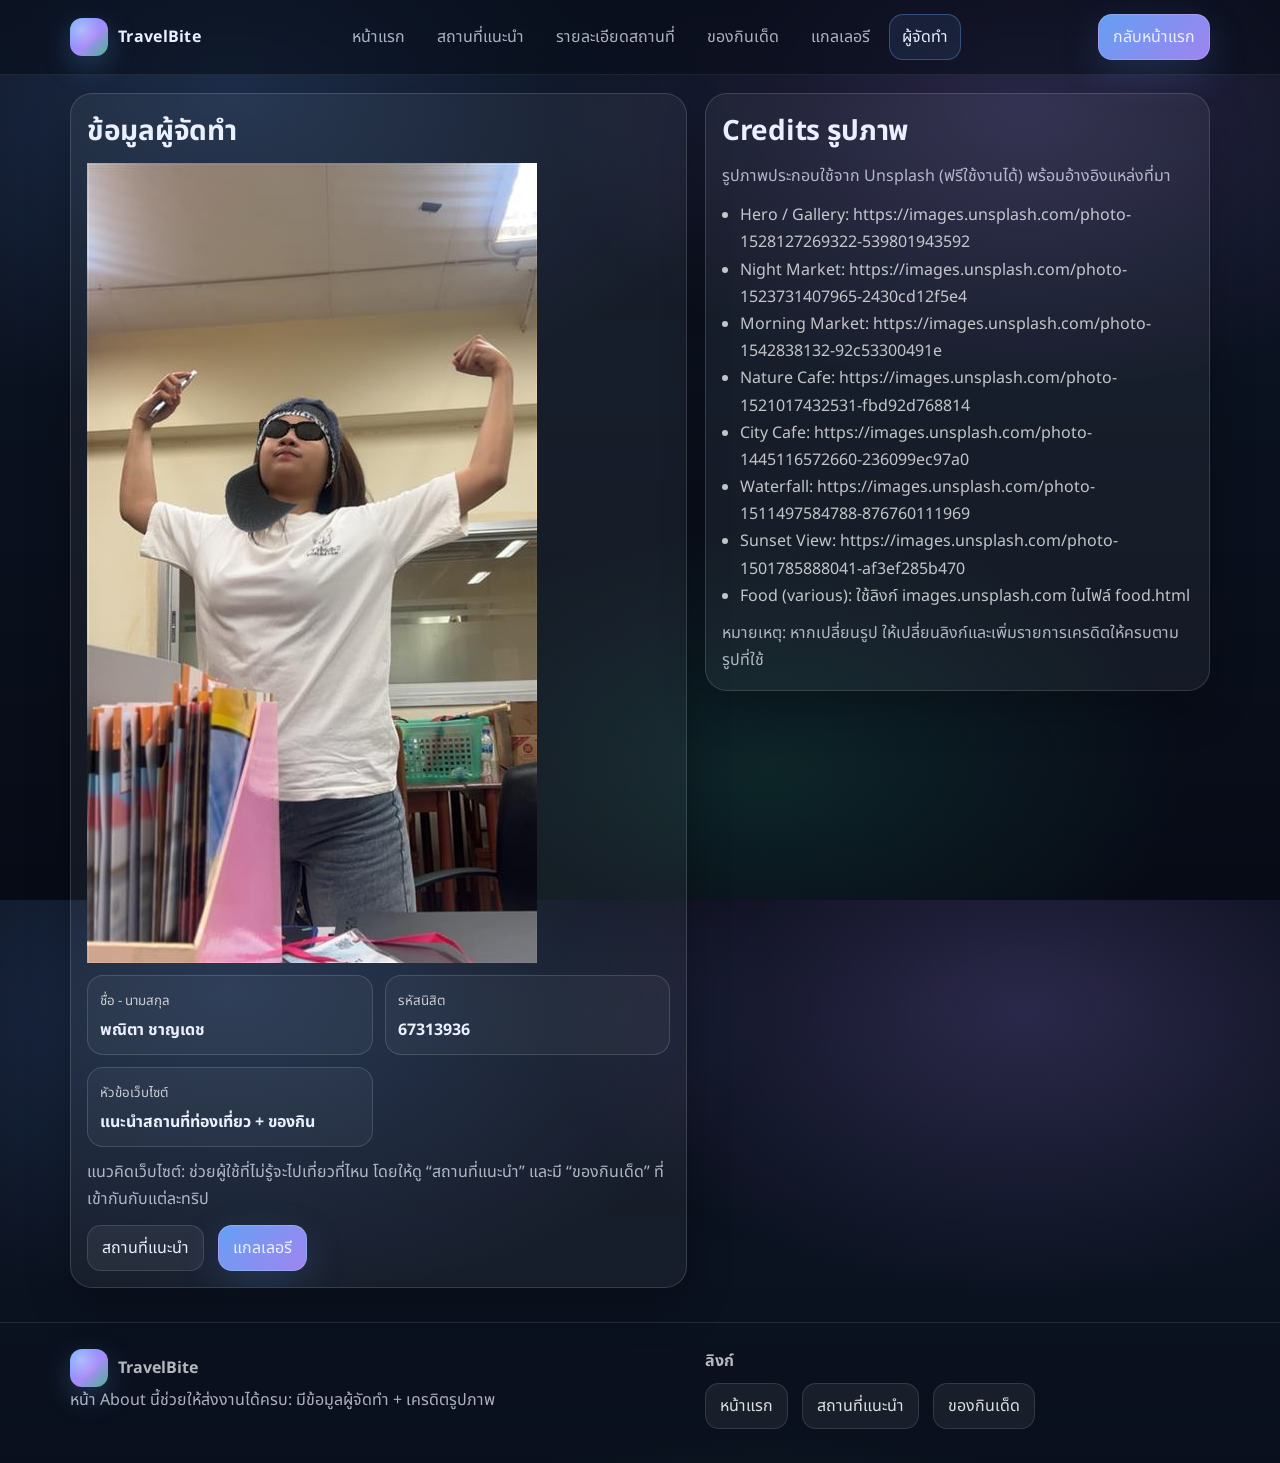
==== about.html @ 17a8e118 "Add files via upload" ====
<!doctype html>
<html lang="th">

<head>
  <meta charset="utf-8">
  <meta name="viewport" content="width=device-width, initial-scale=1">
  <title>TravelBite — ผู้จัดทำ & Credits</title>
  <link rel="stylesheet" href="assets/css/style.css">
  <script defer src="assets/js/app.js"></script>
</head>

<body>
  <header class="topbar">
    <div class="container nav">
      <a class="brand" href="index.html"><span class="badge"></span><span>TravelBite</span></a>
      <nav class="navlinks" aria-label="เมนูหลัก">
        <a href="index.html">หน้าแรก</a>
        <a href="destinations.html">สถานที่แนะนำ</a>
        <a href="place.html">รายละเอียดสถานที่</a>
        <a href="food.html">ของกินเด็ด</a>
        <a href="gallery.html">แกลเลอรี</a>
        <a href="about.html">ผู้จัดทำ</a>
      </nav>
      <div class="cta">
        <a class="btn primary" href="index.html">กลับหน้าแรก</a>
      </div>
    </div>
  </header>

  <main class="section">
    <div class="container split">
      <div class="card tilt reveal">
        <div class="cardPad">
          <h2 class="h2" style="margin:0 0 10px">ข้อมูลผู้จัดทำ</h2>
          <img src="./img.jpg">
          <div class="kv" style="margin-top:12px">
            <div class="k"><small>ชื่อ - นามสกุล</small><b>พณิตา ชาญเดช</b></div>
            <div class="k"><small>รหัสนิสิต</small><b>67313936</b></div>
            <div class="k"><small>หัวข้อเว็บไซต์</small><b>แนะนำสถานที่ท่องเที่ยว + ของกิน</b></div>
          </div>
          <div style="height:12px"></div>
          <p class="smallNote">
            แนวคิดเว็บไซต์: ช่วยผู้ใช้ที่ไม่รู้จะไปเที่ยวที่ไหน โดยให้ดู “สถานที่แนะนำ” และมี “ของกินเด็ด”
            ที่เข้ากันกับแต่ละทริป
          </p>
          <div class="row" style="margin-top:12px">
            <a class="btn" href="destinations.html">สถานที่แนะนำ</a>
            <a class="btn primary" href="gallery.html">แกลเลอรี</a>
          </div>
        </div>
      </div>

      <div class="card tilt reveal">
        <div class="cardPad">
          <h2 class="h2" style="margin:0 0 10px">Credits รูปภาพ</h2>
          <p class="smallNote">รูปภาพประกอบใช้จาก Unsplash (ฟรีใช้งานได้) พร้อมอ้างอิงแหล่งที่มา</p>
          <ul class="creditsList">
            <li>Hero / Gallery: https://images.unsplash.com/photo-1528127269322-539801943592</li>
            <li>Night Market: https://images.unsplash.com/photo-1523731407965-2430cd12f5e4</li>
            <li>Morning Market: https://images.unsplash.com/photo-1542838132-92c53300491e</li>
            <li>Nature Cafe: https://images.unsplash.com/photo-1521017432531-fbd92d768814</li>
            <li>City Cafe: https://images.unsplash.com/photo-1445116572660-236099ec97a0</li>
            <li>Waterfall: https://images.unsplash.com/photo-1511497584788-876760111969</li>
            <li>Sunset View: https://images.unsplash.com/photo-1501785888041-af3ef285b470</li>
            <li>Food (various): ใช้ลิงก์ images.unsplash.com ในไฟล์ food.html</li>
          </ul>
          <div style="height:10px"></div>
          <p class="smallNote">หมายเหตุ: หากเปลี่ยนรูป ให้เปลี่ยนลิงก์และเพิ่มรายการเครดิตให้ครบตามรูปที่ใช้</p>
        </div>
      </div>
    </div>
  </main>

  <footer class="footer">
    <div class="container fgrid">
      <div>
        <div class="row" style="gap:10px"><span class="badge"></span><b>TravelBite</b></div>
        <p class="smallNote">หน้า About นี้ช่วยให้ส่งงานได้ครบ: มีข้อมูลผู้จัดทำ + เครดิตรูปภาพ</p>
      </div>
      <div>
        <b>ลิงก์</b>
        <div class="row" style="margin-top:10px">
          <a class="btn" href="index.html">หน้าแรก</a>
          <a class="btn" href="destinations.html">สถานที่แนะนำ</a>
          <a class="btn" href="food.html">ของกินเด็ด</a>
        </div>
      </div>
    </div>
  </footer>

  <div id="toast" class="toast"></div>
</body>

</html>
---- assets/css/style.css ----
@import url('https://fonts.googleapis.com/css2?family=Google+Sans:wght@400;500;600;700&family=Noto+Sans+Thai:wght@400;500;600;700&display=swap');

:root{
  --bg:#0b1220;
  --card:rgba(255,255,255,.06);
  --card2:rgba(255,255,255,.09);
  --text:#eaf0ff;
  --muted:rgba(234,240,255,.72);
  --line:rgba(255,255,255,.14);
  --shadow: 0 18px 55px rgba(0,0,0,.45);
  --brand:#6aa7ff;
  --brand2:#a78bfa;
  --good:#34d399;
  --warn:#fbbf24;
  --bad:#fb7185;
  --radius:22px;
  --radius2:28px;
  --max:1140px;
}

*{box-sizing:border-box}
html,body{height:100%}
body{
  margin:0;
  font-family:"Google Sans","Noto Sans Thai",system-ui,-apple-system,Segoe UI,Roboto,Arial,sans-serif;
  color:var(--text);
  background:
    radial-gradient(900px 520px at 18% 10%, rgba(106,167,255,.22), transparent 60%),
    radial-gradient(860px 520px at 80% 12%, rgba(167,139,250,.22), transparent 55%),
    radial-gradient(700px 420px at 60% 86%, rgba(52,211,153,.12), transparent 60%),
    linear-gradient(180deg, #070b16 0%, #0b1220 40%, #070b16 100%);
  overflow-x:hidden;
}

a{color:inherit; text-decoration:none}
img{max-width:100%; display:block}

.container{width:min(var(--max), calc(100% - 40px)); margin:0 auto}
.grid{display:grid; gap:18px}
.row{display:flex; gap:14px; flex-wrap:wrap; align-items:center}

.topbar{
  position:sticky; top:0; z-index:50;
  background: rgba(7,11,22,.55);
  backdrop-filter: blur(16px);
  border-bottom:1px solid rgba(255,255,255,.08);
}

.nav{
  display:flex; align-items:center; justify-content:space-between;
  padding:14px 0;
}

.brand{
  display:flex; align-items:center; gap:10px;
  font-weight:700; letter-spacing:.3px;
}
.badge{
  width:38px; height:38px; border-radius:12px;
  background:
    radial-gradient(circle at 30% 30%, rgba(255,255,255,.32), transparent 50%),
    linear-gradient(135deg, var(--brand) 0%, var(--brand2) 55%, #22c55e 120%);
  box-shadow: 0 10px 28px rgba(106,167,255,.25);
}

.navlinks{display:flex; gap:6px; flex-wrap:wrap; align-items:center}
.navlinks a{
  padding:10px 12px;
  border-radius:14px;
  color:var(--muted);
  border:1px solid transparent;
  transition:.25s;
}
.navlinks a:hover{
  color:var(--text);
  border-color: rgba(255,255,255,.14);
  background: rgba(255,255,255,.04);
}
.navlinks a.active{
  color:var(--text);
  border-color: rgba(106,167,255,.35);
  background: rgba(106,167,255,.10);
}

.cta{
  display:flex; gap:10px; align-items:center;
}
.btn{
  appearance:none; border:0; cursor:pointer;
  padding:10px 14px; border-radius:14px;
  color:var(--text);
  background: rgba(255,255,255,.06);
  border:1px solid rgba(255,255,255,.12);
  transition:.25s;
}
.btn:hover{transform: translateY(-1px); background: rgba(255,255,255,.09)}
.btn.primary{
  background: linear-gradient(135deg, rgba(106,167,255,.95), rgba(167,139,250,.95));
  border-color: rgba(255,255,255,.16);
  box-shadow: 0 14px 40px rgba(106,167,255,.18);
}
.btn.primary:hover{filter:brightness(1.06)}
.btn.icon{
  padding:10px 12px;
  display:flex; align-items:center; gap:10px;
}
.kbd{
  font-size:12px; color: rgba(255,255,255,.85);
  padding:2px 8px; border-radius:999px;
  border:1px solid rgba(255,255,255,.14);
  background: rgba(0,0,0,.15);
}

.hero{
  padding:42px 0 26px;
}
.heroWrap{
  border-radius: var(--radius2);
  border:1px solid rgba(255,255,255,.14);
  background:
    radial-gradient(900px 480px at 18% 20%, rgba(106,167,255,.18), transparent 60%),
    radial-gradient(900px 520px at 78% 25%, rgba(167,139,250,.18), transparent 55%),
    linear-gradient(180deg, rgba(255,255,255,.05), rgba(255,255,255,.02));
  box-shadow: var(--shadow);
  overflow:hidden;
  position:relative;
}

.heroMedia{
  position:absolute; inset:0;
  background-size: cover;
  background-position:center;
  filter: saturate(1.05) contrast(1.05);
  opacity:.28;
  transform: scale(1.06);
}
.heroGlow{
  position:absolute; inset:-2px;
  background:
    radial-gradient(420px 220px at 20% 25%, rgba(106,167,255,.32), transparent 65%),
    radial-gradient(420px 220px at 78% 32%, rgba(167,139,250,.30), transparent 65%),
    radial-gradient(520px 300px at 50% 100%, rgba(34,197,94,.18), transparent 70%);
  pointer-events:none;
}

.heroInner{
  position:relative;
  padding:34px 26px;
  display:grid;
  grid-template-columns: 1.15fr .85fr;
  gap:22px;
}
@media (max-width: 900px){
  .heroInner{grid-template-columns:1fr; padding:26px 18px}
}

.hTag{
  display:inline-flex;
  gap:8px; align-items:center;
  padding:6px 10px;
  border-radius:999px;
  border:1px solid rgba(255,255,255,.14);
  background: rgba(0,0,0,.14);
  color: rgba(255,255,255,.86);
  font-weight:600;
  width:fit-content;
}

h1{
  margin:10px 0 10px;
  font-size: clamp(28px, 4vw, 46px);
  line-height:1.08;
  letter-spacing:-.6px;
}
.lead{
  margin:0 0 18px;
  color: var(--muted);
  font-size: 16px;
  line-height:1.7;
}

.heroCards{
  display:grid;
  gap:14px;
}
.card{
  border-radius: var(--radius);
  border:1px solid rgba(255,255,255,.14);
  background: rgba(255,255,255,.05);
  box-shadow: 0 16px 44px rgba(0,0,0,.25);
  overflow:hidden;
}
.cardPad{padding:16px}
.cardTitle{font-weight:700; letter-spacing:.2px; margin:0 0 6px}
.cardText{margin:0; color: var(--muted); line-height:1.65}
.pills{display:flex; gap:8px; flex-wrap:wrap; margin-top:10px}
.pill{
  font-size:12px;
  padding:6px 10px;
  border-radius:999px;
  border:1px solid rgba(255,255,255,.14);
  background: rgba(0,0,0,.14);
  color: rgba(255,255,255,.86);
}

.section{padding:18px 0 34px}
.sectionHead{
  display:flex; align-items:flex-end; justify-content:space-between; gap:14px;
  margin:8px 0 14px;
}
.h2{
  margin:0;
  font-size: clamp(18px, 2.3vw, 28px);
  letter-spacing:-.3px;
}
.sub{
  margin:0;
  color: var(--muted);
  line-height:1.6;
}

.cards3{grid-template-columns: repeat(3, 1fr)}
.cards4{grid-template-columns: repeat(4, 1fr)}
@media (max-width: 980px){
  .cards3,.cards4{grid-template-columns: repeat(2, 1fr)}
}
@media (max-width: 560px){
  .cards3,.cards4{grid-template-columns: 1fr}
}

.placeCard{
  position:relative;
  overflow:hidden;
}
.placeImg{
  height:170px;
  background-size:cover;
  background-position:center;
  filter:saturate(1.1) contrast(1.05);
}
.placeBody{padding:14px 14px 16px}
.metaRow{display:flex; justify-content:space-between; gap:10px; align-items:center}
.meta{
  font-size:12px; color: rgba(255,255,255,.78);
  display:flex; gap:8px; align-items:center;
}
.dot{width:7px;height:7px;border-radius:999px;background:linear-gradient(135deg,var(--brand),var(--brand2))}
.score{
  font-size:12px; font-weight:700;
  padding:6px 10px;
  border-radius:999px;
  border:1px solid rgba(255,255,255,.14);
  background: rgba(0,0,0,.16);
}
.placeName{margin:10px 0 6px; font-weight:800; letter-spacing:.2px}
.placeDesc{margin:0; color:var(--muted); line-height:1.65}
.actions{display:flex; gap:10px; margin-top:12px}

.split{
  display:grid; grid-template-columns: 1.1fr .9fr; gap:18px; align-items:start;
}
@media (max-width: 900px){.split{grid-template-columns:1fr}}

.bigMedia{
  border-radius: var(--radius2);
  border:1px solid rgba(255,255,255,.14);
  overflow:hidden;
  box-shadow: var(--shadow);
  background: rgba(255,255,255,.04);
}
.bigMedia .img{
  height: 320px;
  background-size: cover;
  background-position:center;
  filter:saturate(1.08) contrast(1.05);
}
.bigMedia .pad{padding:16px}
.kv{display:grid; grid-template-columns: 1fr 1fr; gap:12px; margin-top:14px}
.kv .k{
  border-radius:16px;
  border:1px solid rgba(255,255,255,.14);
  background: rgba(255,255,255,.04);
  padding:12px;
}
.k small{color: rgba(255,255,255,.75)}
.k b{display:block; margin-top:6px}

.table{
  border-radius: var(--radius2);
  border:1px solid rgba(255,255,255,.14);
  background: rgba(255,255,255,.04);
  overflow:hidden;
}
.table .rowItem{
  display:grid;
  grid-template-columns: 1.1fr .55fr .35fr;
  gap:12px;
  padding:14px 14px;
  border-top:1px solid rgba(255,255,255,.10);
  align-items:center;
}
.table .rowItem:first-child{border-top:0}
.tag{
  font-size:12px; font-weight:700;
  padding:6px 10px;
  border-radius:999px;
  width:fit-content;
  border:1px solid rgba(255,255,255,.14);
  background: rgba(0,0,0,.14);
}
.tag.good{background: rgba(52,211,153,.14); border-color: rgba(52,211,153,.28)}
.tag.warn{background: rgba(251,191,36,.14); border-color: rgba(251,191,36,.28)}
.tag.bad{background: rgba(251,113,133,.14); border-color: rgba(251,113,133,.28)}

.gallery{
  display:grid;
  grid-template-columns: repeat(12, 1fr);
  gap:14px;
}
.gItem{
  grid-column: span 4;
  border-radius: var(--radius2);
  border:1px solid rgba(255,255,255,.14);
  overflow:hidden;
  background: rgba(255,255,255,.04);
  box-shadow: 0 16px 44px rgba(0,0,0,.22);
  transform: translateZ(0);
}
.gItem .ph{
  height: 210px;
  background-size: cover;
  background-position:center;
  filter:saturate(1.08) contrast(1.05);
  transition: .35s;
}
.gItem:hover .ph{transform: scale(1.06)}
.gItem .cap{padding:12px 14px}
.gItem h4{margin:0 0 6px; font-size:15px}
.gItem p{margin:0; color: var(--muted); line-height:1.6; font-size:13px}
@media (max-width: 980px){.gItem{grid-column: span 6}}
@media (max-width: 560px){.gItem{grid-column: span 12}}

.footer{
  padding:26px 0 34px;
  border-top:1px solid rgba(255,255,255,.10);
  color: rgba(255,255,255,.70);
}
.footer .fgrid{
  display:grid;
  grid-template-columns: 1.1fr .9fr;
  gap:18px;
  align-items:start;
}
@media (max-width: 900px){.footer .fgrid{grid-template-columns:1fr}}
.footer a{color: rgba(255,255,255,.86)}
.creditsList{margin:12px 0 0; padding-left:18px; color: rgba(255,255,255,.74); line-height:1.7}

.reveal{
  opacity:0;
  transform: translateY(14px);
  transition: .6s ease;
}
.reveal.active{
  opacity:1;
  transform: translateY(0);
}

.tilt{
  transform-style:preserve-3d;
  transition: transform .15s ease, box-shadow .2s ease;
}
.tilt:hover{
  box-shadow: 0 18px 60px rgba(0,0,0,.35);
}

.smallNote{color: var(--muted); margin:0; line-height:1.7}

.searchBar{
  display:flex; gap:10px; flex-wrap:wrap; align-items:center;
  padding:12px;
  border-radius: var(--radius2);
  border:1px solid rgba(255,255,255,.14);
  background: rgba(255,255,255,.04);
}
.input{
  flex:1;
  min-width: 220px;
  padding:12px 14px;
  border-radius:14px;
  border:1px solid rgba(255,255,255,.14);
  background: rgba(0,0,0,.16);
  color: var(--text);
  outline:none;
}
.input::placeholder{color: rgba(255,255,255,.55)}
select.input{cursor:pointer}

.toast{
  position: fixed;
  right: 14px;
  bottom: 14px;
  z-index: 80;
  width: min(360px, calc(100% - 28px));
  border-radius: 18px;
  border: 1px solid rgba(255,255,255,.14);
  background: rgba(7,11,22,.68);
  backdrop-filter: blur(14px);
  box-shadow: 0 18px 60px rgba(0,0,0,.45);
  padding: 12px 14px;
  display:none;
}
.toast.show{display:block; animation: pop .24s ease}
@keyframes pop{
  from{transform: translateY(10px); opacity:0}
  to{transform: translateY(0); opacity:1}
}
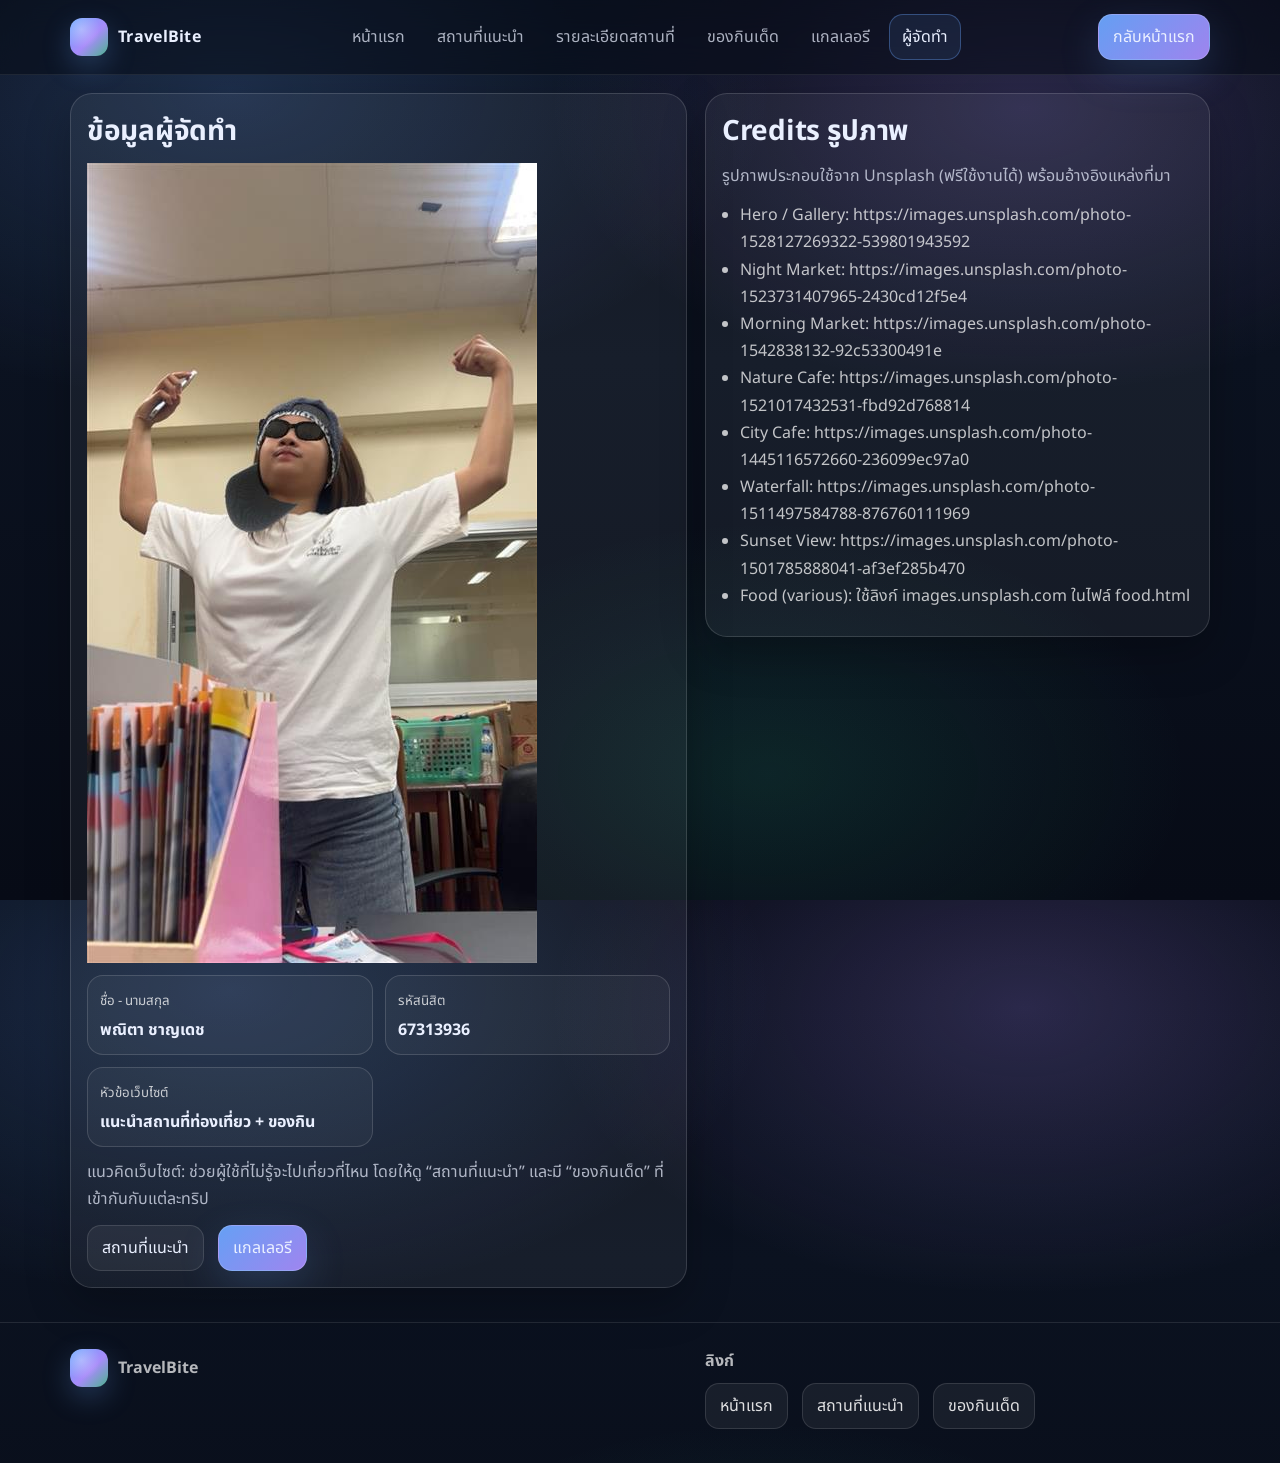
==== commit 4d4b13a8: "Update about.html" ====
--- a/about.html
+++ b/about.html
@@ -65,7 +65,6 @@
             <li>Food (various): ใช้ลิงก์ images.unsplash.com ในไฟล์ food.html</li>
           </ul>
           <div style="height:10px"></div>
-          <p class="smallNote">หมายเหตุ: หากเปลี่ยนรูป ให้เปลี่ยนลิงก์และเพิ่มรายการเครดิตให้ครบตามรูปที่ใช้</p>
         </div>
       </div>
     </div>
@@ -75,7 +74,6 @@
     <div class="container fgrid">
       <div>
         <div class="row" style="gap:10px"><span class="badge"></span><b>TravelBite</b></div>
-        <p class="smallNote">หน้า About นี้ช่วยให้ส่งงานได้ครบ: มีข้อมูลผู้จัดทำ + เครดิตรูปภาพ</p>
       </div>
       <div>
         <b>ลิงก์</b>
@@ -91,4 +89,4 @@
   <div id="toast" class="toast"></div>
 </body>
 
-</html>+</html>
